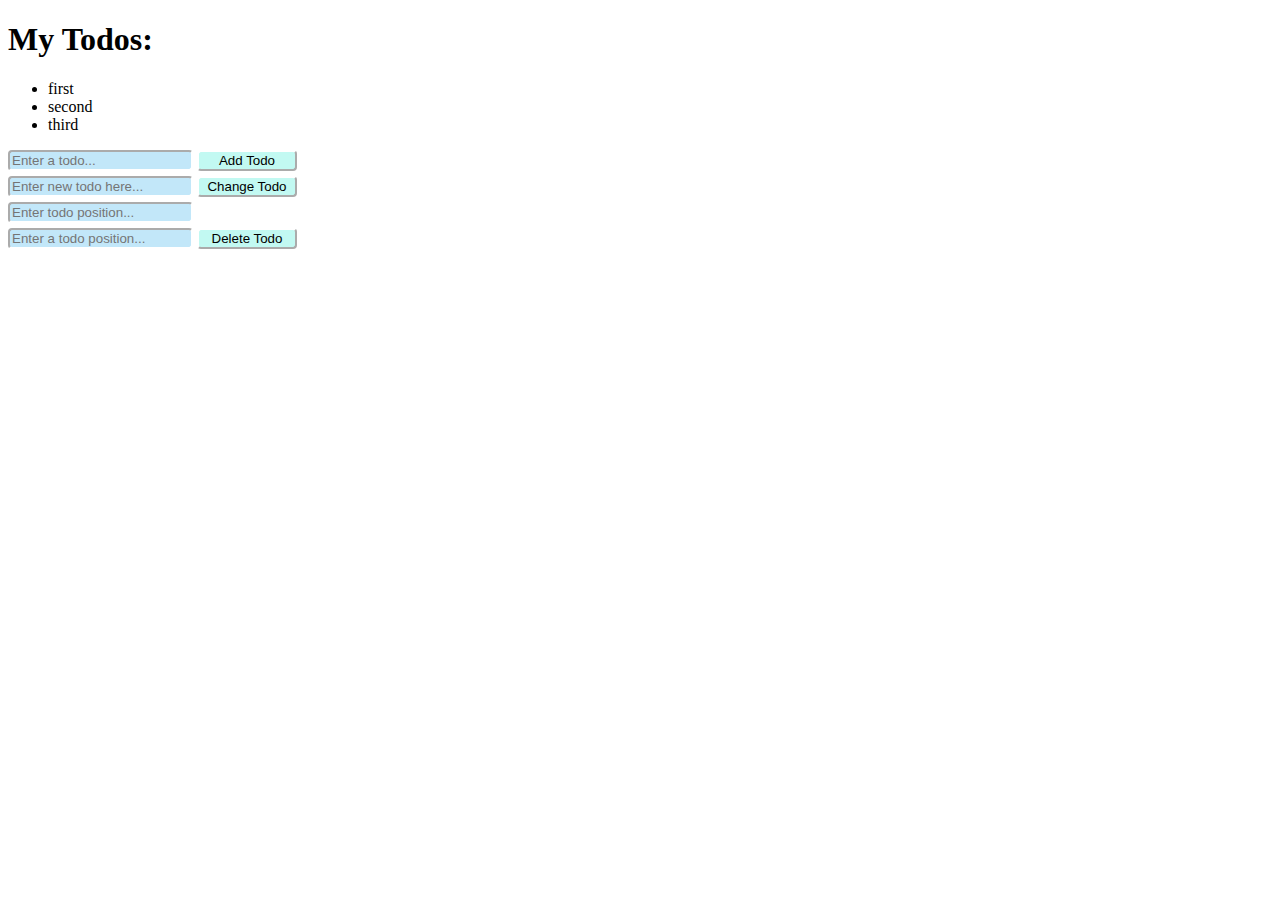
==== TodoList-domPractice/index.html @ 09506025 "Add todos, change todos and delete todo working working" ====
<!DOCTYPE html>

<html>
    <head>
        <meta charset="utf-8">
        <meta http-equiv="X-UA-Compatible" content="IE=edge">
        <title></title>
        <meta name="description" content="">
        <meta name="viewport" content="width=device-width, initial-scale=1">
        <link rel="stylesheet" href="styles.css">
    </head>
    <body>
        <div>
            <h1>My Todos:</h1>
        </div>
        <div>
            <ul id="todoList">
            </ul>
        </div>
            
        <div>
            <input id="newTodo" placeholder="Enter a todo..."type="text">
            <button id="addTodoButton" class="buttons" onclick="handlers.addTodoListener()">Add Todo</button>
        </div>
        <div>
            <input id="changeTodoText" placeholder="Enter new todo here..."type="text">
            <button id="changeTodoButton" class="buttons" onclick="handlers.changeTodoListener()">Change Todo</button>
        </div>
        <div>
            <input id="changeTodoPosition" placeholder="Enter todo position..."type="text">
        </div>

        <div>
            <input id="deleteTodoInput" placeholder="Enter a todo position..."type="text">
            <button id="deleteTodoButton" class="buttons" onclick="handlers.deleteTodoListener()">Delete Todo</button>
        </div>

        <div>

        </div>
        
        
        <script src="app.js" async defer></script>
    </body>
</html>
---- TodoList-domPractice/styles.css ----
.buttons {
    width: 100px;
    border-radius: 4px;
    background-color: rgba(52, 235, 213, .3);
    border-color: white;
    outline: 0;
    
}

input {
    border-radius: 4px;
    margin-bottom: 5px;
    background-color: rgba(52, 177, 235, .3);
    border-color: white;
}
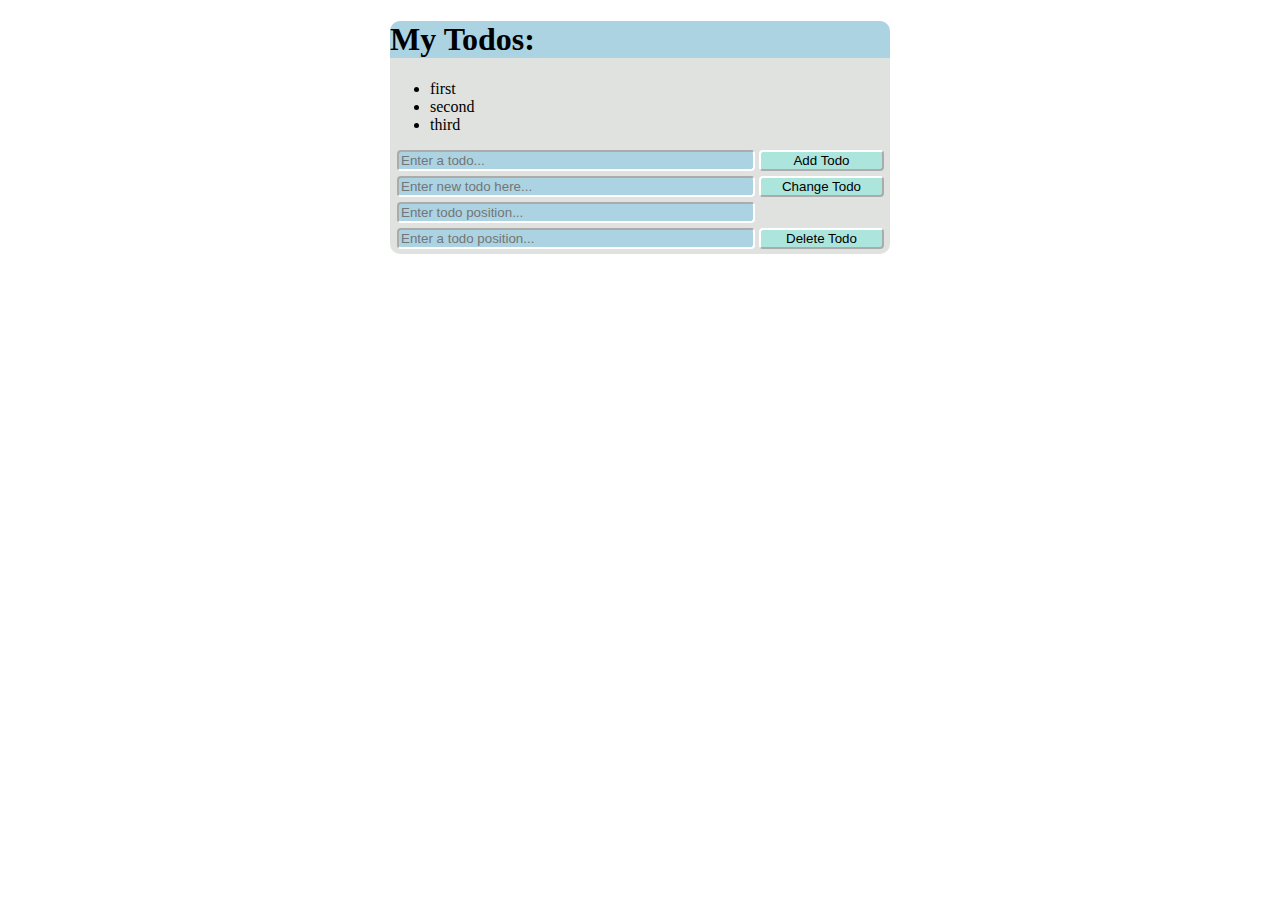
==== commit 41cb8349: "Fixed addTodo bug. Added more styling" ====
--- a/TodoList-domPractice/index.html
+++ b/TodoList-domPractice/index.html
@@ -10,35 +10,36 @@
         <link rel="stylesheet" href="styles.css">
     </head>
     <body>
-        <div>
-            <h1>My Todos:</h1>
-        </div>
-        <div>
-            <ul id="todoList">
-            </ul>
-        </div>
-            
-        <div>
-            <input id="newTodo" placeholder="Enter a todo..."type="text">
-            <button id="addTodoButton" class="buttons" onclick="handlers.addTodoListener()">Add Todo</button>
-        </div>
-        <div>
-            <input id="changeTodoText" placeholder="Enter new todo here..."type="text">
-            <button id="changeTodoButton" class="buttons" onclick="handlers.changeTodoListener()">Change Todo</button>
-        </div>
-        <div>
-            <input id="changeTodoPosition" placeholder="Enter todo position..."type="text">
-        </div>
+        <div id="container">
+            <div>
+                <h1>My Todos:</h1>
+            </div>
+            <div>
+                <ul id="todoList">
+                </ul>
+            </div>
+            <div id="eventItems">    
+                <div>
+                    <input id="newTodo" placeholder="Enter a todo..."type="text">
+                    <button id="addTodoButton" class="buttons" onclick="handlers.addTodoListener()">Add Todo</button>
+                </div>
+                <div>
+                    <input id="changeTodoText" placeholder="Enter new todo here..."type="text">
+                    <button id="changeTodoButton" class="buttons" onclick="handlers.changeTodoListener()">Change Todo</button>
+                </div>
+                <div>
+                    <input id="changeTodoPosition" placeholder="Enter todo position..."type="text">
+                </div>
 
-        <div>
-            <input id="deleteTodoInput" placeholder="Enter a todo position..."type="text">
-            <button id="deleteTodoButton" class="buttons" onclick="handlers.deleteTodoListener()">Delete Todo</button>
-        </div>
+                <div>
+                    <input id="deleteTodoInput" placeholder="Enter a todo position..."type="text">
+                    <button id="deleteTodoButton" class="buttons" onclick="handlers.deleteTodoListener()">Delete Todo</button>
+                </div>
+            </div>
+            <div>
 
-        <div>
-
-        </div>
-        
+            </div>
+        </div>  
         
         <script src="app.js" async defer></script>
     </body>
--- a/TodoList-domPractice/styles.css
+++ b/TodoList-domPractice/styles.css
@@ -1,7 +1,11 @@
 
-
+h1 {
+    background-color: rgba(52, 177, 235, .3);
+    border-top-left-radius: 10px;
+    border-top-right-radius: 10px;
+}
 .buttons {
-    width: 100px;
+    width: 25%;
     border-radius: 4px;
     background-color: rgba(52, 235, 213, .3);
     border-color: white;
@@ -14,4 +18,18 @@
     margin-bottom: 5px;
     background-color: rgba(52, 177, 235, .3);
     border-color: white;
-}+    width: 70%;
+    margin-left: 7px;
+}
+
+ul {
+    
+}
+
+#container {
+    max-width: 500px;
+    margin: auto;
+    background-color: rgba(210, 214, 210, .7);
+    border-radius: 10px;
+}
+
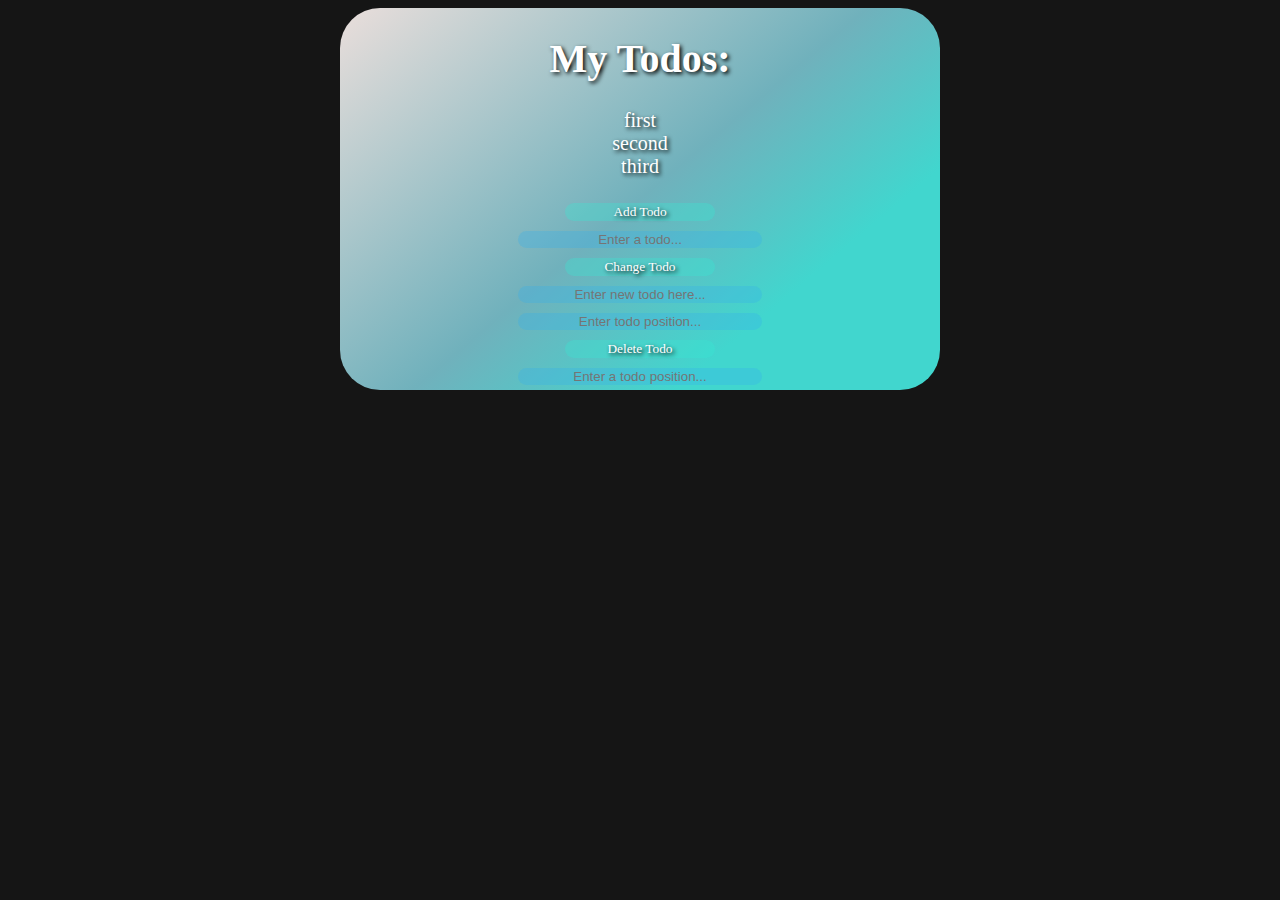
==== commit 69d6a724: "Added more CSS styling." ====
--- a/TodoList-domPractice/index.html
+++ b/TodoList-domPractice/index.html
@@ -18,24 +18,31 @@
                 <ul id="todoList">
                 </ul>
             </div>
-            <div id="eventItems">    
+           
                 <div>
-                    <input id="newTodo" placeholder="Enter a todo..."type="text">
                     <button id="addTodoButton" class="buttons" onclick="handlers.addTodoListener()">Add Todo</button>
                 </div>
                 <div>
+                    <input id="newTodo" placeholder="Enter a todo..."type="text">
+                </div>
+                <div>
+                    <button id="changeTodoButton" class="buttons" onclick="handlers.changeTodoListener()">Change Todo</button>
+                </div>
+                <div>
                     <input id="changeTodoText" placeholder="Enter new todo here..."type="text">
-                    <button id="changeTodoButton" class="buttons" onclick="handlers.changeTodoListener()">Change Todo</button>
                 </div>
                 <div>
                     <input id="changeTodoPosition" placeholder="Enter todo position..."type="text">
                 </div>
 
                 <div>
+                    <button id="deleteTodoButton" class="buttons" onclick="handlers.deleteTodoListener()">Delete Todo</button>
+                    
+                </div>
+                <div>
                     <input id="deleteTodoInput" placeholder="Enter a todo position..."type="text">
-                    <button id="deleteTodoButton" class="buttons" onclick="handlers.deleteTodoListener()">Delete Todo</button>
                 </div>
-            </div>
+            
             <div>
 
             </div>
--- a/TodoList-domPractice/styles.css
+++ b/TodoList-domPractice/styles.css
@@ -1,35 +1,93 @@
+body {
+    display: flex;
+    justify-content: center;;
+    background: #151515;
+    font-size: 20px;
+    color: white;
+    font-family: Brush Script MT, Brush Script Std, cursive;
+}
+
+li {
+    list-style-type: none;
+    text-align: center;
+    text-shadow: 2px 2px 4px #000000;
+}
+
+ul {
+    position:relative;
+    display: inline-block;  
+    list-style: none;
+    width:100%;
+    text-align: center;
+    margin: auto;
+    padding: 0;
+    margin-bottom: 20px;
+}
 
 h1 {
-    background-color: rgba(52, 177, 235, .3);
-    border-top-left-radius: 10px;
-    border-top-right-radius: 10px;
+    text-shadow: 2px 2px 4px #000000;
+    text-align: center;
+    -webkit-user-select: none;       
+    -moz-user-select: none; 
+    -ms-user-select: none;
 }
 .buttons {
     width: 25%;
-    border-radius: 4px;
+    border: none;
+    border-radius: 10px;
+    margin: 5px;
     background-color: rgba(52, 235, 213, .3);
     border-color: white;
     outline: 0;
-    
+    min-width: 100px;
+    color: white;
+    text-shadow: 2px 2px 4px #000000;
+    font-family: Apple Chancery, cursive;
+}
+
+.buttons:hover {
+    display: inline-block;
+    vertical-align: middle;
+    -webkit-transform: perspective(1px) translateZ(0);
+    transform: perspective(1px) translateZ(0);
+    box-shadow: 0 0 1px rgba(0, 0, 0, 0);
+    -webkit-transition-duration: 0.3s;
+    transition-duration: 0.3s;
+    -webkit-transition-property: transform;
+    transition-property: transform;
+    -webkit-transform: scale(1.1);
+    transform: scale(1.1);
 }
 
 input {
-    border-radius: 4px;
-    margin-bottom: 5px;
+    border-radius: 10px;
+    margin: 5px;
+    max-width: 40%;
     background-color: rgba(52, 177, 235, .3);
     border-color: white;
     width: 70%;
-    margin-left: 7px;
+    margin-left: 5px;
+    float: center;
+    outline: 0;
+    border: none;
 }
 
-ul {
-    
+input::placeholder{
+    text-align: center;
 }
 
 #container {
-    max-width: 500px;
-    margin: auto;
+    display: flex;
+    flex-direction: column;
+    justify-content: center;
+    text-align: center;
+    width: 600px;
+    min-width: 400px;
+    background-image: linear-gradient(140deg, #EADEDB 0%, #70b1bc 50%, #41d6ce 75%);
     background-color: rgba(210, 214, 210, .7);
-    border-radius: 10px;
+    border-radius: 40px;
 }
 
+
+
+
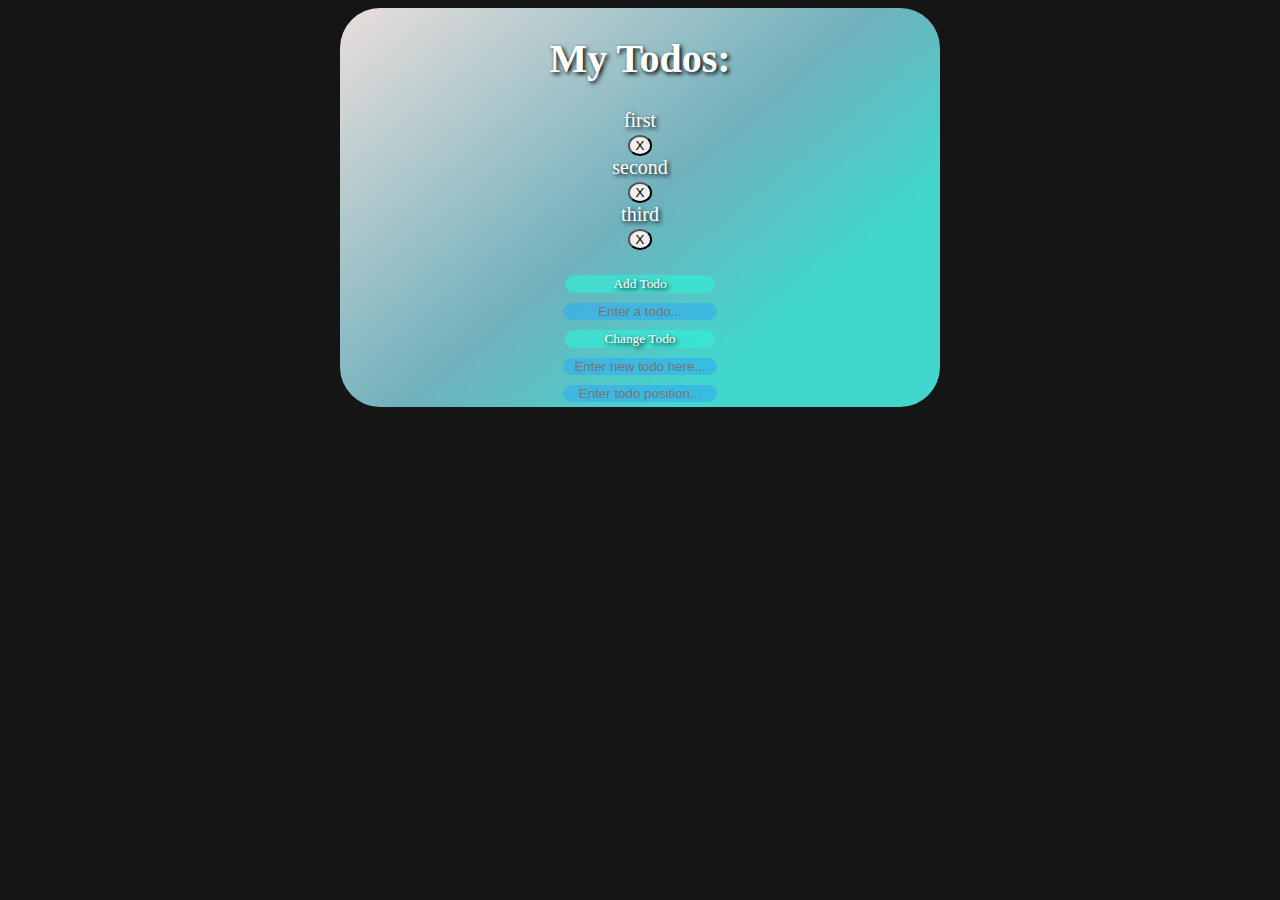
==== commit cfd8a7d4: "Changed how to delete todos." ====
--- a/TodoList-domPractice/index.html
+++ b/TodoList-domPractice/index.html
@@ -15,7 +15,7 @@
                 <h1>My Todos:</h1>
             </div>
             <div>
-                <ul id="todoList">
+                <ul id="todoList" onclick="handlers.deleteTodoListener(event)">
                 </ul>
             </div>
            
@@ -35,13 +35,6 @@
                     <input id="changeTodoPosition" placeholder="Enter todo position..."type="text">
                 </div>
 
-                <div>
-                    <button id="deleteTodoButton" class="buttons" onclick="handlers.deleteTodoListener()">Delete Todo</button>
-                    
-                </div>
-                <div>
-                    <input id="deleteTodoInput" placeholder="Enter a todo position..."type="text">
-                </div>
             
             <div>
 
--- a/TodoList-domPractice/styles.css
+++ b/TodoList-domPractice/styles.css
@@ -4,7 +4,7 @@
     background: #151515;
     font-size: 20px;
     color: white;
-    font-family: Brush Script MT, Brush Script Std, cursive;
+    font-family: Apple Chancery, cursive;
 }
 
 li {
@@ -36,7 +36,7 @@
     border: none;
     border-radius: 10px;
     margin: 5px;
-    background-color: rgba(52, 235, 213, .3);
+    background-color: rgba(52, 235, 213, .7);
     border-color: white;
     outline: 0;
     min-width: 100px;
@@ -62,10 +62,9 @@
 input {
     border-radius: 10px;
     margin: 5px;
-    max-width: 40%;
-    background-color: rgba(52, 177, 235, .3);
+    width: 25%;
+    background-color: rgba(52, 177, 235, .7);
     border-color: white;
-    width: 70%;
     margin-left: 5px;
     float: center;
     outline: 0;
@@ -88,6 +87,14 @@
     border-radius: 40px;
 }
 
+label {
+    display: inline;
+}
 
+#todo {
+    border-radius: 30px;
+}
 
-
+button {
+    border-radius: 50%;
+}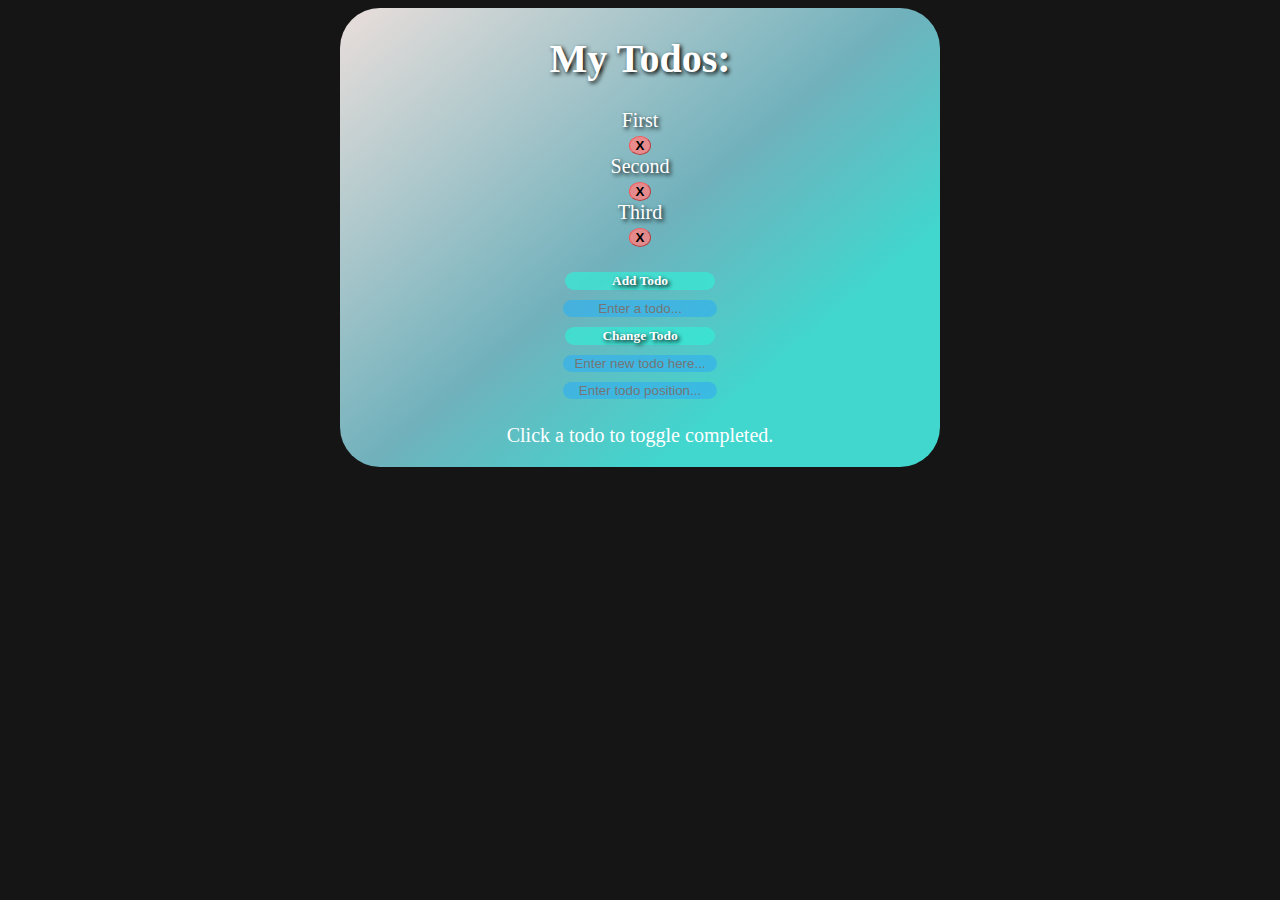
==== commit aeab1f6b: "Can now toggle todos completed or not. New stylings" ====
--- a/TodoList-domPractice/index.html
+++ b/TodoList-domPractice/index.html
@@ -14,7 +14,7 @@
             <div>
                 <h1>My Todos:</h1>
             </div>
-            <div>
+            <div onclick="handlers.toggleCompletedListener(event)">
                 <ul id="todoList" onclick="handlers.deleteTodoListener(event)">
                 </ul>
             </div>
@@ -34,7 +34,9 @@
                 <div>
                     <input id="changeTodoPosition" placeholder="Enter todo position..."type="text">
                 </div>
-
+                <div>
+                    <p>Click a todo to toggle completed.</p>
+                </div>
             
             <div>
 
--- a/TodoList-domPractice/styles.css
+++ b/TodoList-domPractice/styles.css
@@ -1,3 +1,11 @@
+h1 {
+    -webkit-user-select: none;       
+    -moz-user-select: none; 
+    -ms-user-select: none;
+    text-shadow: 2px 2px 4px #000000;
+    text-align: center;
+}
+
 body {
     display: flex;
     justify-content: center;;
@@ -5,12 +13,6 @@
     font-size: 20px;
     color: white;
     font-family: Apple Chancery, cursive;
-}
-
-li {
-    list-style-type: none;
-    text-align: center;
-    text-shadow: 2px 2px 4px #000000;
 }
 
 ul {
@@ -24,13 +26,15 @@
     margin-bottom: 20px;
 }
 
-h1 {
-    text-shadow: 2px 2px 4px #000000;
-    text-align: center;
+li {
     -webkit-user-select: none;       
     -moz-user-select: none; 
     -ms-user-select: none;
+    list-style-type: none;
+    text-align: center;
+    text-shadow: 2px 2px 4px #000000;
 }
+
 .buttons {
     width: 25%;
     border: none;
@@ -97,4 +101,9 @@
 
 button {
     border-radius: 50%;
+    background-color:rgba(255, 128, 128, .8);
+    outline: 0;
+    border-width: .9px;
+    border-color: rgba(255, 77, 77, .8);
+    font-weight: bold;
 }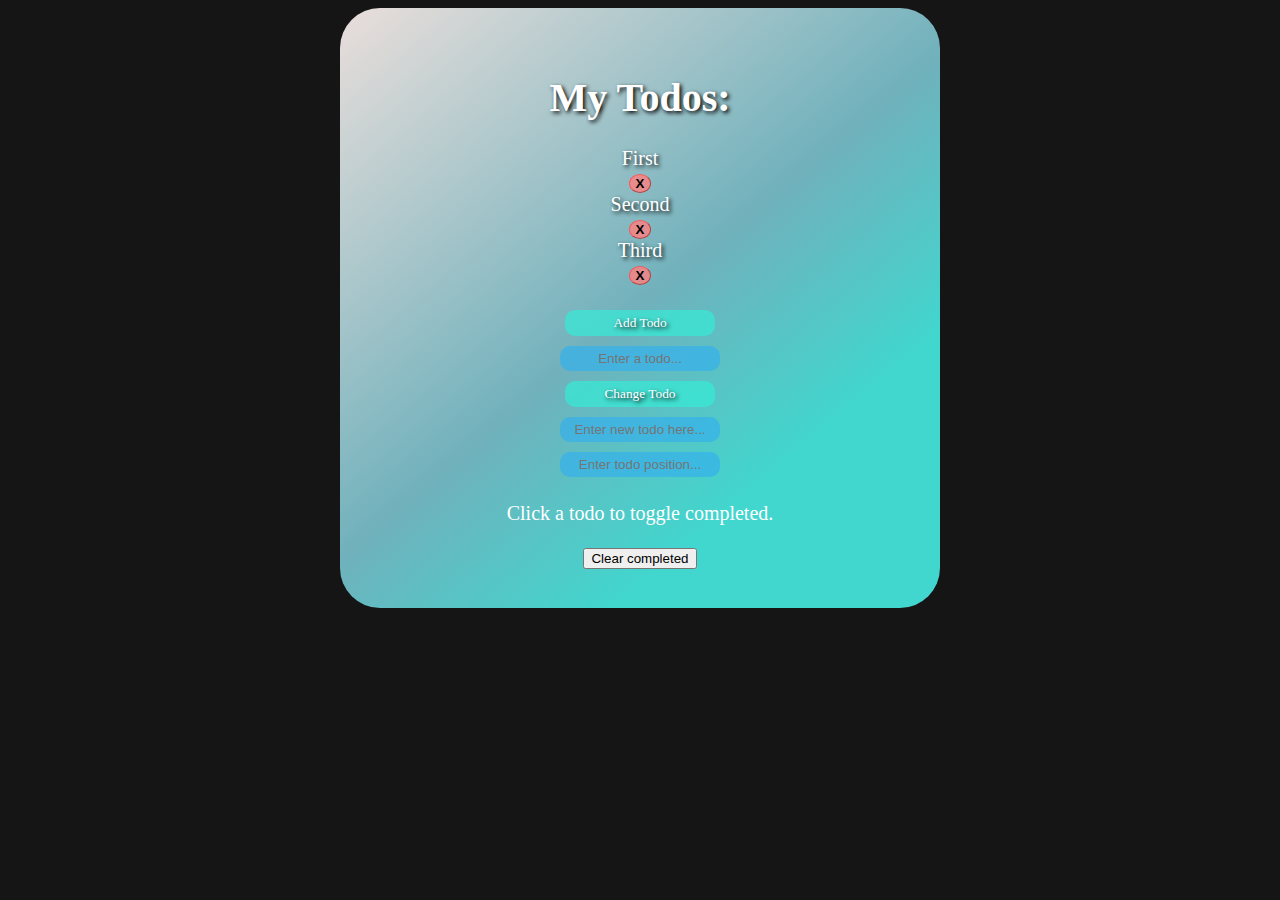
==== commit 7fbcb7dc: "Added a clear completed method" ====
--- a/TodoList-domPractice/index.html
+++ b/TodoList-domPractice/index.html
@@ -38,9 +38,9 @@
                     <p>Click a todo to toggle completed.</p>
                 </div>
             
-            <div>
-
-            </div>
+                <div>
+                    <button id="clearCompleted" onclick="handlers.clearCompletedListener(event)">Clear completed</button>
+                </div>
         </div>  
         
         <script src="app.js" async defer></script>
--- a/TodoList-domPractice/styles.css
+++ b/TodoList-domPractice/styles.css
@@ -31,6 +31,7 @@
     -moz-user-select: none; 
     -ms-user-select: none;
     list-style-type: none;
+    max-width: 100%;
     text-align: center;
     text-shadow: 2px 2px 4px #000000;
 }
@@ -43,6 +44,7 @@
     background-color: rgba(52, 235, 213, .7);
     border-color: white;
     outline: 0;
+    padding: 5px;
     min-width: 100px;
     color: white;
     text-shadow: 2px 2px 4px #000000;
@@ -67,6 +69,7 @@
     border-radius: 10px;
     margin: 5px;
     width: 25%;
+    padding: 5px;
     background-color: rgba(52, 177, 235, .7);
     border-color: white;
     margin-left: 5px;
@@ -86,6 +89,7 @@
     text-align: center;
     width: 600px;
     min-width: 400px;
+    min-height: 600px;
     background-image: linear-gradient(140deg, #EADEDB 0%, #70b1bc 50%, #41d6ce 75%);
     background-color: rgba(210, 214, 210, .7);
     border-radius: 40px;
@@ -99,11 +103,15 @@
     border-radius: 30px;
 }
 
-button {
+.deleteButton {
     border-radius: 50%;
     background-color:rgba(255, 128, 128, .8);
     outline: 0;
     border-width: .9px;
     border-color: rgba(255, 77, 77, .8);
     font-weight: bold;
+}
+
+.deleteButton:hover {
+    background-color: red;
 }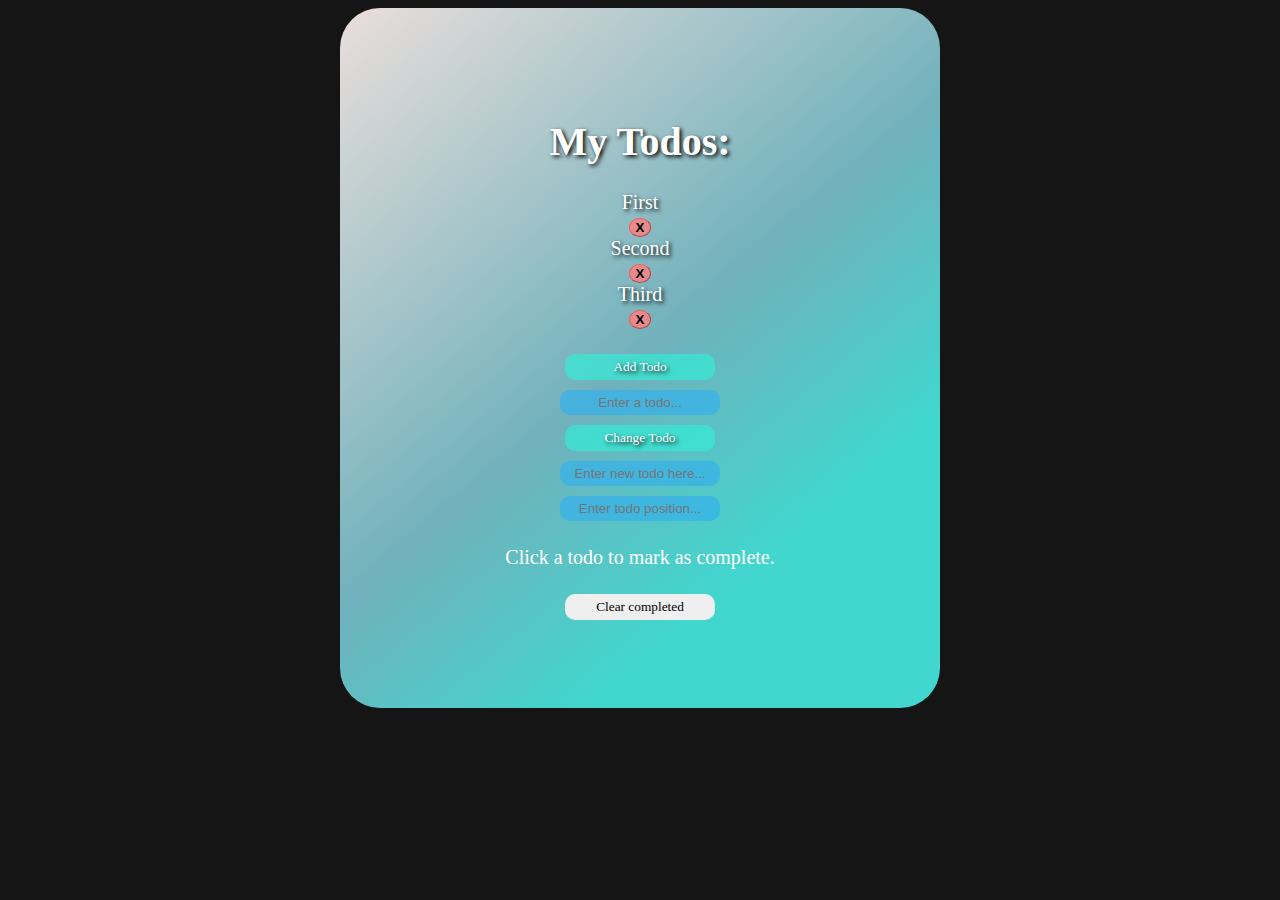
==== commit 1260decb: "Fixed a couple bugs. Added more stylings." ====
--- a/TodoList-domPractice/index.html
+++ b/TodoList-domPractice/index.html
@@ -35,7 +35,7 @@
                     <input id="changeTodoPosition" placeholder="Enter todo position..."type="text">
                 </div>
                 <div>
-                    <p>Click a todo to toggle completed.</p>
+                    <p>Click a todo to mark as complete.</p>
                 </div>
             
                 <div>
--- a/TodoList-domPractice/styles.css
+++ b/TodoList-domPractice/styles.css
@@ -89,7 +89,7 @@
     text-align: center;
     width: 600px;
     min-width: 400px;
-    min-height: 600px;
+    min-height: 700px;
     background-image: linear-gradient(140deg, #EADEDB 0%, #70b1bc 50%, #41d6ce 75%);
     background-color: rgba(210, 214, 210, .7);
     border-radius: 40px;
@@ -114,4 +114,38 @@
 
 .deleteButton:hover {
     background-color: red;
+}
+
+#clearCompleted {
+    border: none;
+    border-radius: 10px;
+    outline: 0;
+    width: 25%;
+    margin: 5px;
+    padding: 5px;
+    font-family: Apple Chancery, cursive;
+    position: relative;
+    animation-name: clearCompletedAnimation;
+    animation-duration: 3s;
+    animation-iteration-count: infinite;
+}
+
+@keyframes clearCompletedAnimation{
+    from {background-color: rgb(245, 97, 97);}
+    to {background-color: rgb(255, 0, 0);}
+  }
+
+
+#clearCompleted:hover {
+    display: inline-block;
+    vertical-align: middle;
+    -webkit-transform: perspective(1px) translateZ(0);
+    transform: perspective(1px) translateZ(0);
+    box-shadow: 0 0 1px rgba(0, 0, 0, 0);
+    -webkit-transition-duration: 0.3s;
+    transition-duration: 0.3s;
+    -webkit-transition-property: transform;
+    transition-property: transform;
+    -webkit-transform: scale(1.1);
+    transform: scale(1.1);
 }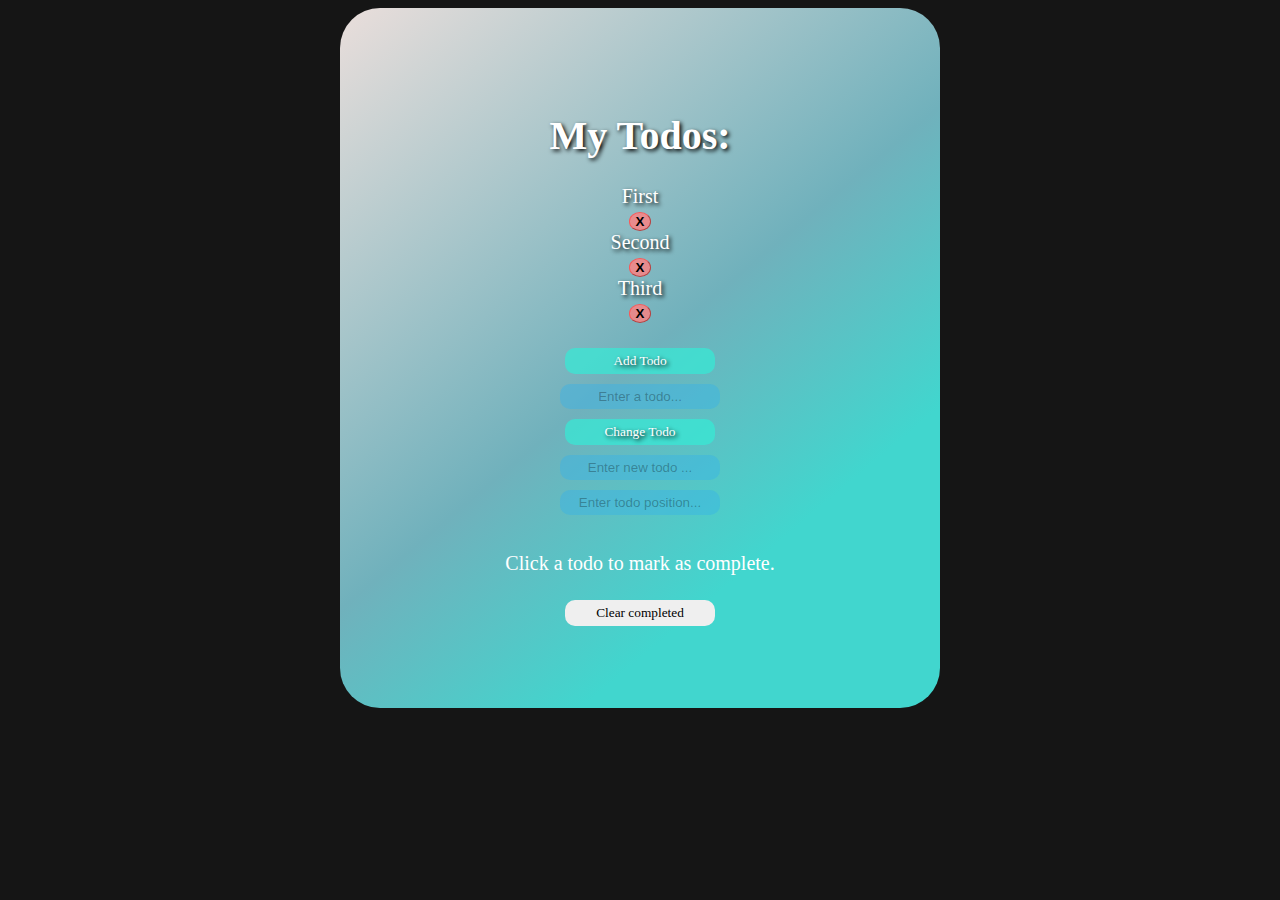
==== commit b8c111bb: "New styles and error msg." ====
--- a/TodoList-domPractice/index.html
+++ b/TodoList-domPractice/index.html
@@ -20,19 +20,22 @@
             </div>
            
                 <div>
-                    <button id="addTodoButton" class="buttons" onclick="handlers.addTodoListener()">Add Todo</button>
+                    <button id="addTodoButton" class="buttons" onclick="handlers.addTodoListener(event)">Add Todo</button>
                 </div>
                 <div>
-                    <input id="newTodo" placeholder="Enter a todo..."type="text">
+                    <input id="newTodo" placeholder="Enter a todo..."type="text" autofocus onkeyup="handlers.addTodoListener(event)">
                 </div>
                 <div>
                     <button id="changeTodoButton" class="buttons" onclick="handlers.changeTodoListener()">Change Todo</button>
                 </div>
                 <div>
-                    <input id="changeTodoText" placeholder="Enter new todo here..."type="text">
+                    <input id="changeTodoText" placeholder="Enter new todo ..."type="text">
                 </div>
                 <div>
                     <input id="changeTodoPosition" placeholder="Enter todo position..."type="text">
+                    <div>
+                        <h3 id="alertText"></h3>
+                    </div>
                 </div>
                 <div>
                     <p>Click a todo to mark as complete.</p>
--- a/TodoList-domPractice/styles.css
+++ b/TodoList-domPractice/styles.css
@@ -1,12 +1,17 @@
 h1 {
-    -webkit-user-select: none;       
-    -moz-user-select: none; 
-    -ms-user-select: none;
     text-shadow: 2px 2px 4px #000000;
     text-align: center;
 }
 
+#alertText {
+    font-size: 12px;
+    color: red;
+}
+
 body {
+    -webkit-user-select: none;       
+    -moz-user-select: none; 
+    -ms-user-select: none;
     display: flex;
     justify-content: center;;
     background: #151515;
@@ -27,17 +32,16 @@
 }
 
 li {
-    -webkit-user-select: none;       
-    -moz-user-select: none; 
-    -ms-user-select: none;
     list-style-type: none;
     max-width: 100%;
+    word-wrap: break-word;
     text-align: center;
     text-shadow: 2px 2px 4px #000000;
 }
 
 .buttons {
-    width: 25%;
+ 
+    width: 150px;
     border: none;
     border-radius: 10px;
     margin: 5px;
@@ -45,7 +49,6 @@
     border-color: white;
     outline: 0;
     padding: 5px;
-    min-width: 100px;
     color: white;
     text-shadow: 2px 2px 4px #000000;
     font-family: Apple Chancery, cursive;
@@ -67,10 +70,10 @@
 
 input {
     border-radius: 10px;
+    width: 150px;
     margin: 5px;
-    width: 25%;
     padding: 5px;
-    background-color: rgba(52, 177, 235, .7);
+    background-color: rgba(52, 177, 235, .4);
     border-color: white;
     margin-left: 5px;
     float: center;
@@ -80,6 +83,8 @@
 
 input::placeholder{
     text-align: center;
+    color: #000;
+    color: rgba(0, 0, 0, 0.3);
 }
 
 #container {
@@ -87,8 +92,9 @@
     flex-direction: column;
     justify-content: center;
     text-align: center;
+    flex-shrink: 1;
     width: 600px;
-    min-width: 400px;
+    min-width: 300px;
     min-height: 700px;
     background-image: linear-gradient(140deg, #EADEDB 0%, #70b1bc 50%, #41d6ce 75%);
     background-color: rgba(210, 214, 210, .7);
